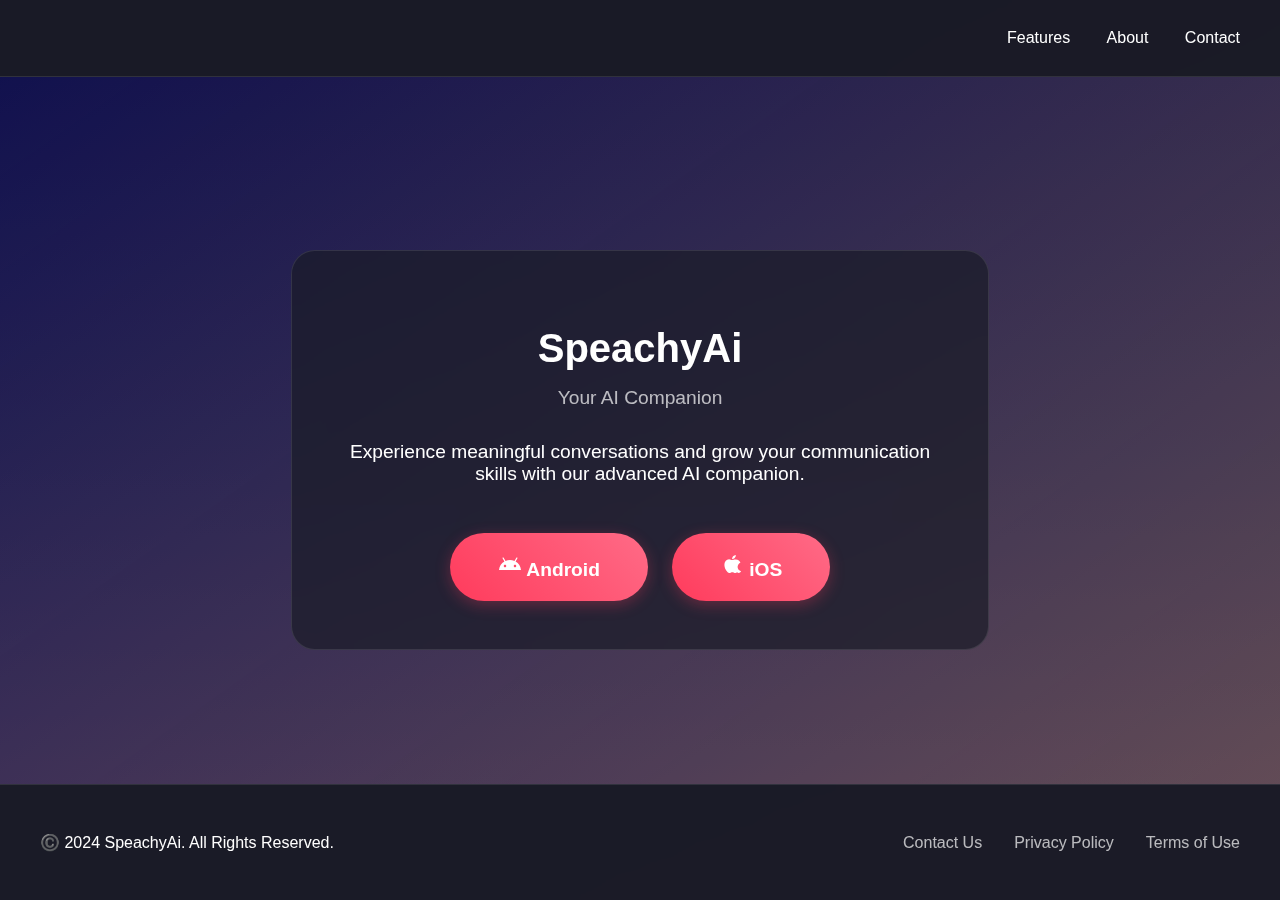
==== index.html @ 1a923cdb "Web created" ====
<!DOCTYPE html>
<html lang="en">
<head>
    <meta charset="UTF-8">
    <meta name="viewport" content="width=device-width, initial-scale=1.0">
    <title>SpeachyAi - Your AI Companion</title>
    <link rel="stylesheet" href="styles.css">
    <link href="https://fonts.googleapis.com/css2?family=Inter:wght@400;500;600;700&display=swap" rel="stylesheet">
</head>
<body>
    <header>
        <nav>
            <div class="logo">SpeachyAi</div>
            <div class="nav-links">
                <a href="#features">Features</a>
                <a href="#about">About</a>
                <a href="#contact">Contact</a>
            </div>
        </nav>
    </header>

    <main>
        <section class="hero">
            <div class="hero-content">
                <h1>SpeachyAi</h1>
                <h2>Your AI Companion</h2>
                <p>Experience meaningful conversations and grow your communication skills with our advanced AI companion.</p>
                <div class="cta-buttons">
                    <a href="#" class="cta-button android">
                        <img src="android-icon.svg" alt="Android">
                        Android
                    </a>
                    <a href="#" class="cta-button ios">
                        <img src="ios-icon.svg" alt="iOS">
                        iOS
                    </a>
                </div>
            </div>
        </section>
    </main>

    <footer>
        <div class="footer-content">
            <p>©️ 2024 SpeachyAi. All Rights Reserved.</p>
            <div class="footer-links">
                <a href="contact.html">Contact Us</a>
                <a href="privacy.html">Privacy Policy</a>
                <a href="terms.html">Terms of Use</a>
            </div>
        </div>
    </footer>
</body>
</html>
---- styles.css ----
•⁠  ⁠{
    margin: 0;
    padding: 0;
    box-sizing: border-box;
}

:root {
    --pink-accent: #FF3B5C;
    --dark-navy: #1A1B26;
    --text-color: #FFFFFF;
}

body {
    margin: 0;
    padding: 0;
    height: 100vh;
    font-family: 'Helvetica Neue', sans-serif;
    color: var(--text-color);
    display: flex;
    align-items: center;
    justify-content: center;
    background: linear-gradient(180deg, 
        var(--dark-navy) 0%,
        rgba(26, 27, 38, 0.95) 50%,
        rgba(45, 29, 38, 0.9) 100%
    );
    position: relative;
}

body::before {
    content: '';
    position: fixed;
    top: 0;
    left: 0;
    width: 100%;
    height: 100%;
    background: linear-gradient(to bottom right, rgba(0, 0, 255, 0.3), rgba(255, 192, 203, 0.4)),
                rgba(0, 0, 0, 0.25);
    background-blend-mode: overlay;
    z-index: -1;
}

/* Header Styles */
header {
    padding: 1.5rem 2rem;
    position: fixed;
    width: 100%;
    top: 0;
    z-index: 100;
    background: rgba(26, 27, 38, 0.98);
    backdrop-filter: blur(8px);
    border-bottom: 1px solid rgba(255, 255, 255, 0.1);
}

nav {
    display: flex;
    justify-content: space-between;
    align-items: center;
    max-width: 1200px;
    margin: 0 auto;
}

.logo {
    font-size: 1.5rem;
    font-weight: 700;
    color: var(--text-color);
    text-decoration: none;
    position: relative;
    background: linear-gradient(45deg, var(--primary-color), var(--secondary-color));
    -webkit-background-clip: text;
    background-clip: text;
    -webkit-text-fill-color: transparent;
}

.nav-links a {
    color: white;
    text-decoration: none;
    margin-left: 2rem;
    transition: all 0.3s ease;
}

.nav-links a:hover {
    opacity: 0.8;
}

/* Hero Section */
.hero {
    min-height: 100vh;
    display: flex;
    align-items: center;
    justify-content: center;
    position: relative;
    width: 100%;
}

.hero-content {
    text-align: center;
    max-width: 800px;
    padding: 3rem;
    background: rgba(26, 27, 38, 0.7);
    border-radius: 24px;
    border: 1px solid rgba(255, 255, 255, 0.1);
    backdrop-filter: blur(8px);
}

h1 {
    font-size: 2.5rem;
    text-align: center;
    margin-bottom: 1rem;
    color: var(--text-color);
    font-weight: 600;
}

h2 {
    font-size: 1.2rem;
    color: rgba(255, 255, 255, 0.7);
    margin-bottom: 2rem;
    font-weight: normal;
}

.hero-content p {
    font-size: 1.2rem;
    margin-bottom: 3rem;
    color: var(--text-secondary);
    max-width: 600px;
    margin-left: auto;
    margin-right: auto;
}

/* CTA Buttons */
.cta-buttons {
    display: flex;
    gap: 1.5rem;
    justify-content: center;
}

.button {
    background: linear-gradient(45deg, #FF3B5C, #FF6B87);
    color: white;
    padding: 1rem 2.5rem;
    border-radius: 50px;
    border: none;
    font-size: 1.1rem;
    font-weight: 600;
    cursor: pointer;
    transition: all 0.3s ease;
    box-shadow: 0 4px 15px rgba(255, 59, 92, 0.3);
    position: relative;
    overflow: hidden;
    text-decoration: none;
    display: inline-block;
}

.button:hover {
    transform: translateY(-2px);
    box-shadow: 0 6px 20px rgba(255, 59, 92, 0.4);
    background: linear-gradient(45deg, #FF6B87, #FF3B5C);
}

.button:active {
    transform: translateY(1px);
    box-shadow: 0 2px 10px rgba(255, 59, 92, 0.3);
}

.button::before {
    content: '';
    position: absolute;
    top: 0;
    left: -100%;
    width: 100%;
    height: 100%;
    background: linear-gradient(
        120deg,
        transparent,
        rgba(255, 255, 255, 0.3),
        transparent
    );
    transition: 0.5s;
}

.button:hover::before {
    left: 100%;
}

.nav-button {
    background: transparent;
    color: rgba(255, 255, 255, 0.7);
    padding: 0.8rem 1.5rem;
    border: 2px solid rgba(255, 59, 92, 0.3);
    border-radius: 50px;
    font-size: 1rem;
    font-weight: 500;
    cursor: pointer;
    transition: all 0.3s ease;
    text-decoration: none;
    display: inline-block;
}

.nav-button:hover {
    background: rgba(255, 59, 92, 0.1);
    border-color: #FF3B5C;
    color: #FF3B5C;
    transform: translateY(-1px);
}

.cta-button {
    background: linear-gradient(45deg, #FF3B5C, #FF6B87);
    color: white;
    padding: 1.2rem 3rem;
    border-radius: 50px;
    border: none;
    font-size: 1.2rem;
    font-weight: 600;
    cursor: pointer;
    transition: all 0.3s ease;
    box-shadow: 0 4px 15px rgba(255, 59, 92, 0.3);
    text-decoration: none;
    display: inline-block;
    position: relative;
    overflow: hidden;
}

.cta-button:hover {
    transform: translateY(-3px);
    box-shadow: 0 8px 25px rgba(255, 59, 92, 0.4);
    background: linear-gradient(45deg, #FF6B87, #FF3B5C);
}

.cta-button:active {
    transform: translateY(-1px);
    box-shadow: 0 4px 15px rgba(255, 59, 92, 0.3);
}

.cta-button::before {
    content: '';
    position: absolute;
    top: 0;
    left: -100%;
    width: 100%;
    height: 100%;
    background: linear-gradient(
        120deg,
        transparent,
        rgba(255, 255, 255, 0.4),
        transparent
    );
    transition: 0.5s;
}

.cta-button:hover::before {
    left: 100%;
}

/* Secondary button style */
.secondary-button {
    background: rgba(255, 59, 92, 0.1);
    color: #FF3B5C;
    padding: 0.8rem 2rem;
    border-radius: 50px;
    border: 2px solid #FF3B5C;
    font-size: 1rem;
    font-weight: 500;
    cursor: pointer;
    transition: all 0.3s ease;
    text-decoration: none;
    display: inline-block;
}

.secondary-button:hover {
    background: rgba(255, 59, 92, 0.2);
    transform: translateY(-1px);
    box-shadow: 0 4px 12px rgba(255, 59, 92, 0.2);
}

/* Button group styling */
.button-group {
    display: flex;
    gap: 1rem;
    justify-content: center;
    align-items: center;
    margin: 2rem 0;
}

@media (max-width: 768px) {
    .button-group {
        flex-direction: column;
        gap: 1rem;
    }

    .button, .nav-button, .cta-button, .secondary-button {
        width: 100%;
        text-align: center;
    }
}

/* Footer */
footer {
    padding: 2rem;
    background: rgba(26, 27, 38, 0.98);
    backdrop-filter: blur(8px);
    border-top: 1px solid rgba(255, 255, 255, 0.1);
    position: fixed;
    bottom: 0;
    width: 100%;
}

.footer-content {
    max-width: 1200px;
    margin: 0 auto;
    display: flex;
    justify-content: space-between;
    align-items: center;
    color: var(--text-color);
}

.footer-links {
    display: flex;
    gap: 2rem;
}

.footer-links a {
    color: rgba(255, 255, 255, 0.7);
    text-decoration: none;
    transition: color 0.2s ease;
}

.footer-links a:hover {
    color: var(--pink-accent);
}

/* Responsive Design */
@media (max-width: 768px) {
    h1 {
        font-size: 2rem;
    }

    h2 {
        font-size: 1rem;
    }

    .hero-content {
        margin: 1rem;
        padding: 2rem;
    }

    .nav-links {
        display: none;
    }

    .footer-content {
        flex-direction: column;
        text-align: center;
        gap: 1rem;
    }

    .footer-links {
        flex-direction: column;
        gap: 1rem;
    }
}
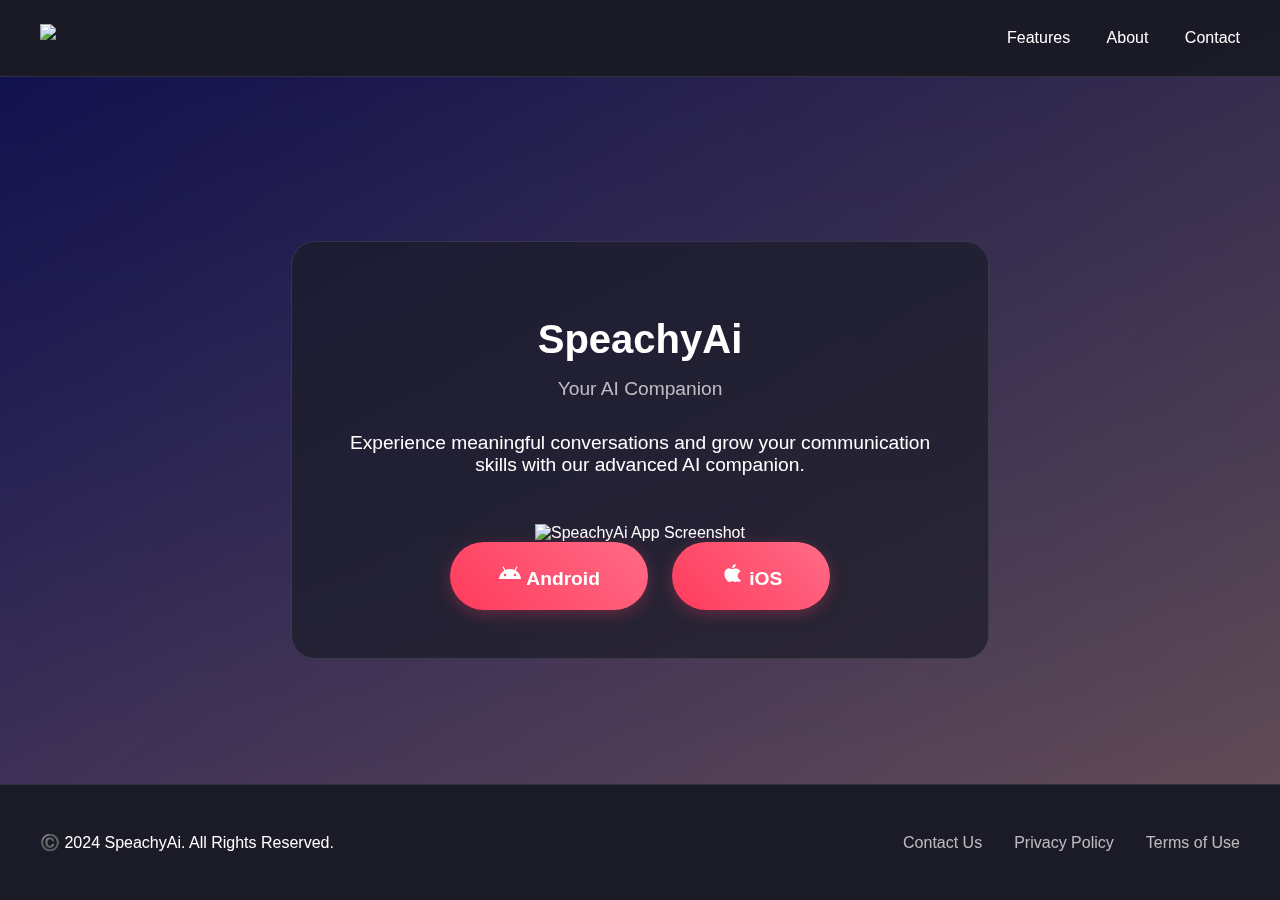
==== commit fdf1b476: "Update index.html" ====
--- a/index.html
+++ b/index.html
@@ -1,53 +1,58 @@
 <!DOCTYPE html>
 <html lang="en">
 <head>
-    <meta charset="UTF-8">
-    <meta name="viewport" content="width=device-width, initial-scale=1.0">
-    <title>SpeachyAi - Your AI Companion</title>
-    <link rel="stylesheet" href="styles.css">
-    <link href="https://fonts.googleapis.com/css2?family=Inter:wght@400;500;600;700&display=swap" rel="stylesheet">
+  <meta charset="UTF-8" />
+  <meta name="viewport" content="width=device-width, initial-scale=1.0"/>
+  <title>SpeachyAi - Your AI Companion</title>
+  <link rel="stylesheet" href="styles.css" />
 </head>
 <body>
-    <header>
-        <nav>
-            <div class="logo">SpeachyAi</div>
-            <div class="nav-links">
-                <a href="#features">Features</a>
-                <a href="#about">About</a>
-                <a href="#contact">Contact</a>
-            </div>
-        </nav>
-    </header>
+  <header>
+    <nav class="navbar">
+      <div class="logo">
+        <img src="appstore.png" alt="SpeachyAi Logo" class="logo-img"/>
+        <span>SpeachyAi</span>
+      </div>
+      <div class="nav-links">
+        <a href="#features">Features</a>
+        <a href="#about">About</a>
+        <a href="#contact">Contact</a>
+      </div>
+    </nav>
+  </header>
 
-    <main>
-        <section class="hero">
-            <div class="hero-content">
-                <h1>SpeachyAi</h1>
-                <h2>Your AI Companion</h2>
-                <p>Experience meaningful conversations and grow your communication skills with our advanced AI companion.</p>
-                <div class="cta-buttons">
-                    <a href="#" class="cta-button android">
-                        <img src="android-icon.svg" alt="Android">
-                        Android
-                    </a>
-                    <a href="#" class="cta-button ios">
-                        <img src="ios-icon.svg" alt="iOS">
-                        iOS
-                    </a>
-                </div>
-            </div>
-        </section>
-    </main>
+  <main>
+    <section class="hero">
+      <div class="hero-content">
+        <h1>SpeachyAi</h1>
+        <h2>Your AI Companion</h2>
+        <p>
+          Experience meaningful conversations and grow your communication skills with our advanced AI companion.
+        </p>
+        <!-- Eğer cihaz mockup’unu koymak istersen: -->
+        <img src="screenshot.png" alt="SpeachyAi App Screenshot" class="hero-image"/>
 
-    <footer>
-        <div class="footer-content">
-            <p>©️ 2024 SpeachyAi. All Rights Reserved.</p>
-            <div class="footer-links">
-                <a href="contact.html">Contact Us</a>
-                <a href="privacy.html">Privacy Policy</a>
-                <a href="terms.html">Terms of Use</a>
-            </div>
+        <div class="cta-buttons">
+          <a href="#" class="cta-button android">
+            <img src="android-icon.svg" alt="Android"/> Android
+          </a>
+          <a href="#" class="cta-button ios">
+            <img src="ios-icon.svg" alt="iOS"/> iOS
+          </a>
         </div>
-    </footer>
+      </div>
+    </section>
+  </main>
+
+  <footer>
+    <div class="footer-content">
+      <p>©️ 2024 SpeachyAi. All Rights Reserved.</p>
+      <div class="footer-links">
+        <a href="contact.html">Contact Us</a>
+        <a href="privacy.html">Privacy Policy</a>
+        <a href="terms.html">Terms of Use</a>
+      </div>
+    </div>
+  </footer>
 </body>
-</html>+</html>
